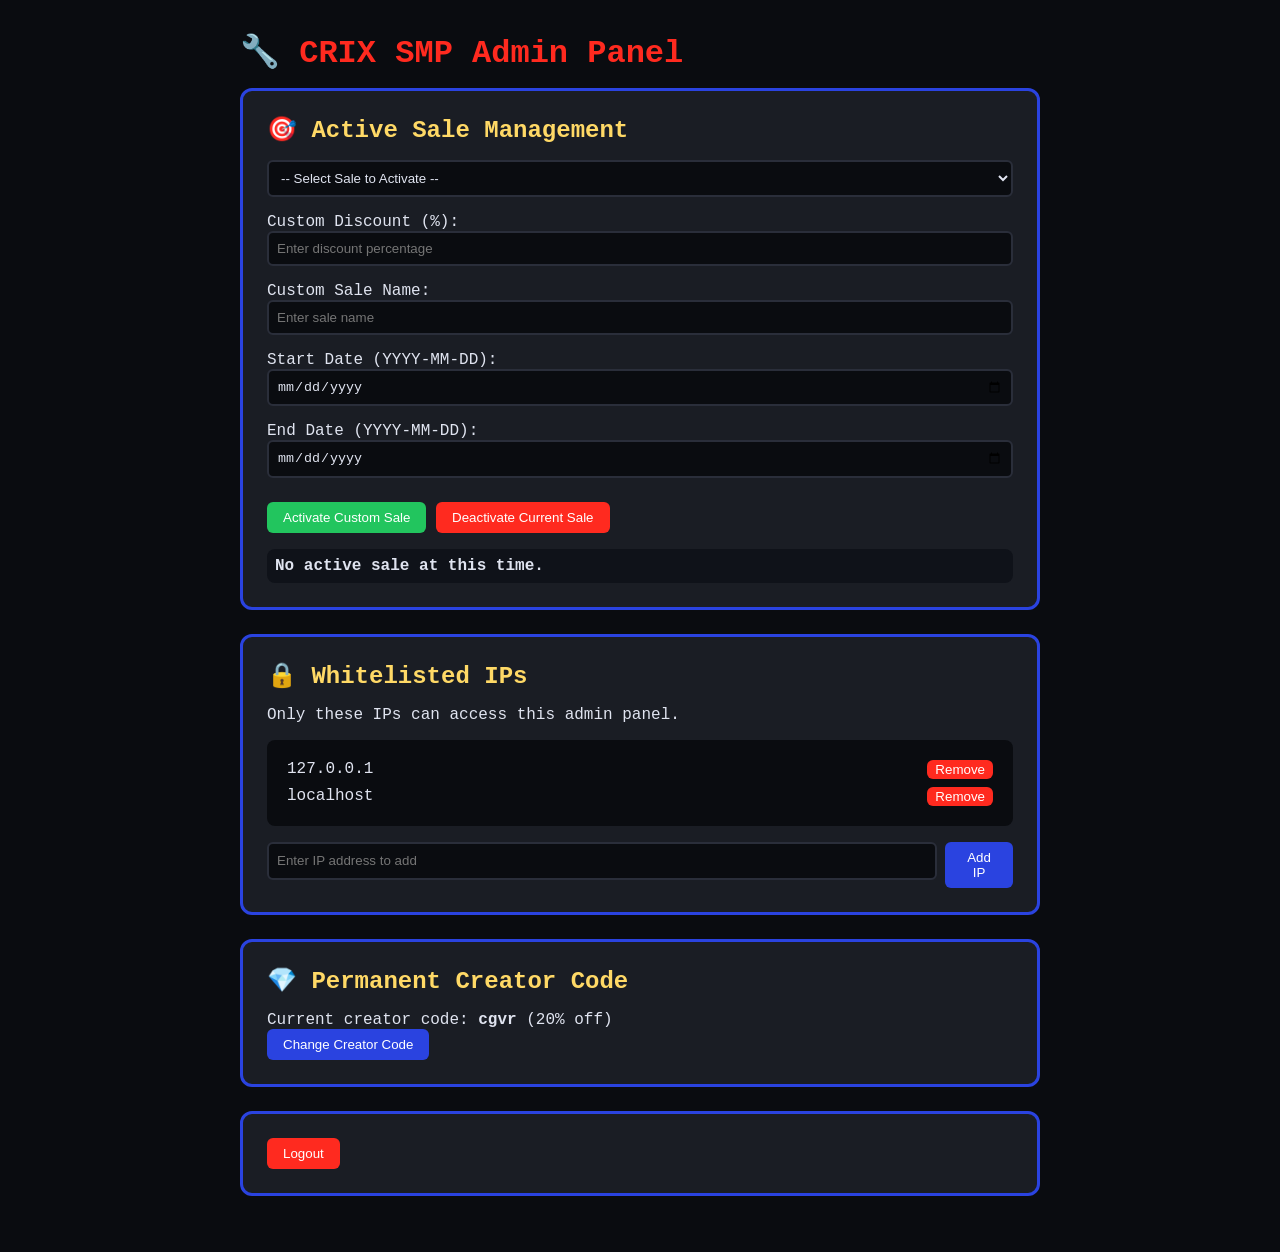
==== admin.html @ f617740c "Add files via upload" ====
<!DOCTYPE html>
<html lang="en">
<head>
    <meta charset="UTF-8">
    <meta name="viewport" content="width=device-width, initial-scale=1.0">
    <title>CRIX SMP - Admin Panel</title>
    <style>
        * { margin: 0; padding: 0; box-sizing: border-box; }
        body {
            background: #0a0c10;
            font-family: 'Courier New', monospace;
            color: #e0e4f0;
            padding: 2rem;
        }
        .admin-container {
            max-width: 800px;
            margin: 0 auto;
        }
        .card {
            background: #1a1d24;
            border: 3px solid #2A43E0;
            border-radius: 12px;
            padding: 1.5rem;
            margin-bottom: 1.5rem;
        }
        h1 { color: #FF2A1F; margin-bottom: 1rem; }
        h2 { color: #FFD966; margin-bottom: 1rem; }
        input, select {
            background: #0a0c10;
            border: 2px solid #2a2e3a;
            color: #e0e4f0;
            padding: 0.5rem;
            border-radius: 6px;
            width: 100%;
            margin-bottom: 0.5rem;
        }
        button {
            background: #2A43E0;
            color: white;
            border: none;
            padding: 0.5rem 1rem;
            cursor: pointer;
            border-radius: 6px;
        }
        button:hover { transform: translate(-2px, -2px); background: #1f36c2; }
        .danger-btn { background: #FF2A1F; }
        .success-btn { background: #22c55e; }
        .sale-item {
            background: #0f1219;
            padding: 1rem;
            margin: 0.5rem 0;
            border-radius: 8px;
        }
        .access-denied {
            text-align: center;
            padding: 3rem;
            color: #FF2A1F;
        }
        .ip-list {
            background: #0a0c10;
            padding: 1rem;
            border-radius: 8px;
            margin-top: 1rem;
        }
    </style>
</head>
<body>
<div class="admin-container" id="adminContent">
    <h1>🔧 CRIX SMP Admin Panel</h1>
    
    <!-- IP Whitelist Check -->
    <div id="accessDenied" class="access-denied" style="display:none;">
        <h2>⛔ ACCESS DENIED</h2>
        <p>Your IP address is not whitelisted to access this panel.</p>
        <p>Contact the server administrator for access.</p>
    </div>
    
    <div id="adminPanel" style="display:none;">
        <!-- Active Sale Management -->
        <div class="card">
            <h2>🎯 Active Sale Management</h2>
            <div class="sale-controls">
                <select id="saleSelect">
                    <option value="">-- Select Sale to Activate --</option>
                </select>
                <div style="margin-top: 0.5rem;">
                    <label>Custom Discount (%):</label>
                    <input type="number" id="customDiscount" placeholder="Enter discount percentage">
                </div>
                <div style="margin-top: 0.5rem;">
                    <label>Custom Sale Name:</label>
                    <input type="text" id="customSaleName" placeholder="Enter sale name">
                </div>
                <div style="margin-top: 0.5rem;">
                    <label>Start Date (YYYY-MM-DD):</label>
                    <input type="date" id="customStartDate">
                </div>
                <div style="margin-top: 0.5rem;">
                    <label>End Date (YYYY-MM-DD):</label>
                    <input type="date" id="customEndDate">
                </div>
                <button id="activateCustomSale" class="success-btn" style="margin-top: 1rem;">Activate Custom Sale</button>
                <button id="deactivateSale" class="danger-btn" style="margin-top: 0.5rem;">Deactivate Current Sale</button>
            </div>
            <div id="currentSaleInfo" style="margin-top: 1rem; padding: 0.5rem; background: #0f1219; border-radius: 8px;"></div>
        </div>
        
        <!-- Whitelisted IPs Management -->
        <div class="card">
            <h2>🔒 Whitelisted IPs</h2>
            <p>Only these IPs can access this admin panel.</p>
            <div class="ip-list" id="ipList"></div>
            <div style="display: flex; gap: 0.5rem; margin-top: 1rem;">
                <input type="text" id="newIp" placeholder="Enter IP address to add">
                <button id="addIpBtn">Add IP</button>
            </div>
        </div>
        
        <!-- Permanent Creator Code -->
        <div class="card">
            <h2>💎 Permanent Creator Code</h2>
            <p>Current creator code: <strong id="creatorCodeDisplay">cgvr</strong> (20% off)</p>
            <button id="editCreatorCodeBtn">Change Creator Code</button>
        </div>
        
        <!-- Logout -->
        <div class="card">
            <button id="logoutBtn" class="danger-btn">Logout</button>
        </div>
    </div>
</div>

<script src="admin.js"></script>
</body>
</html>
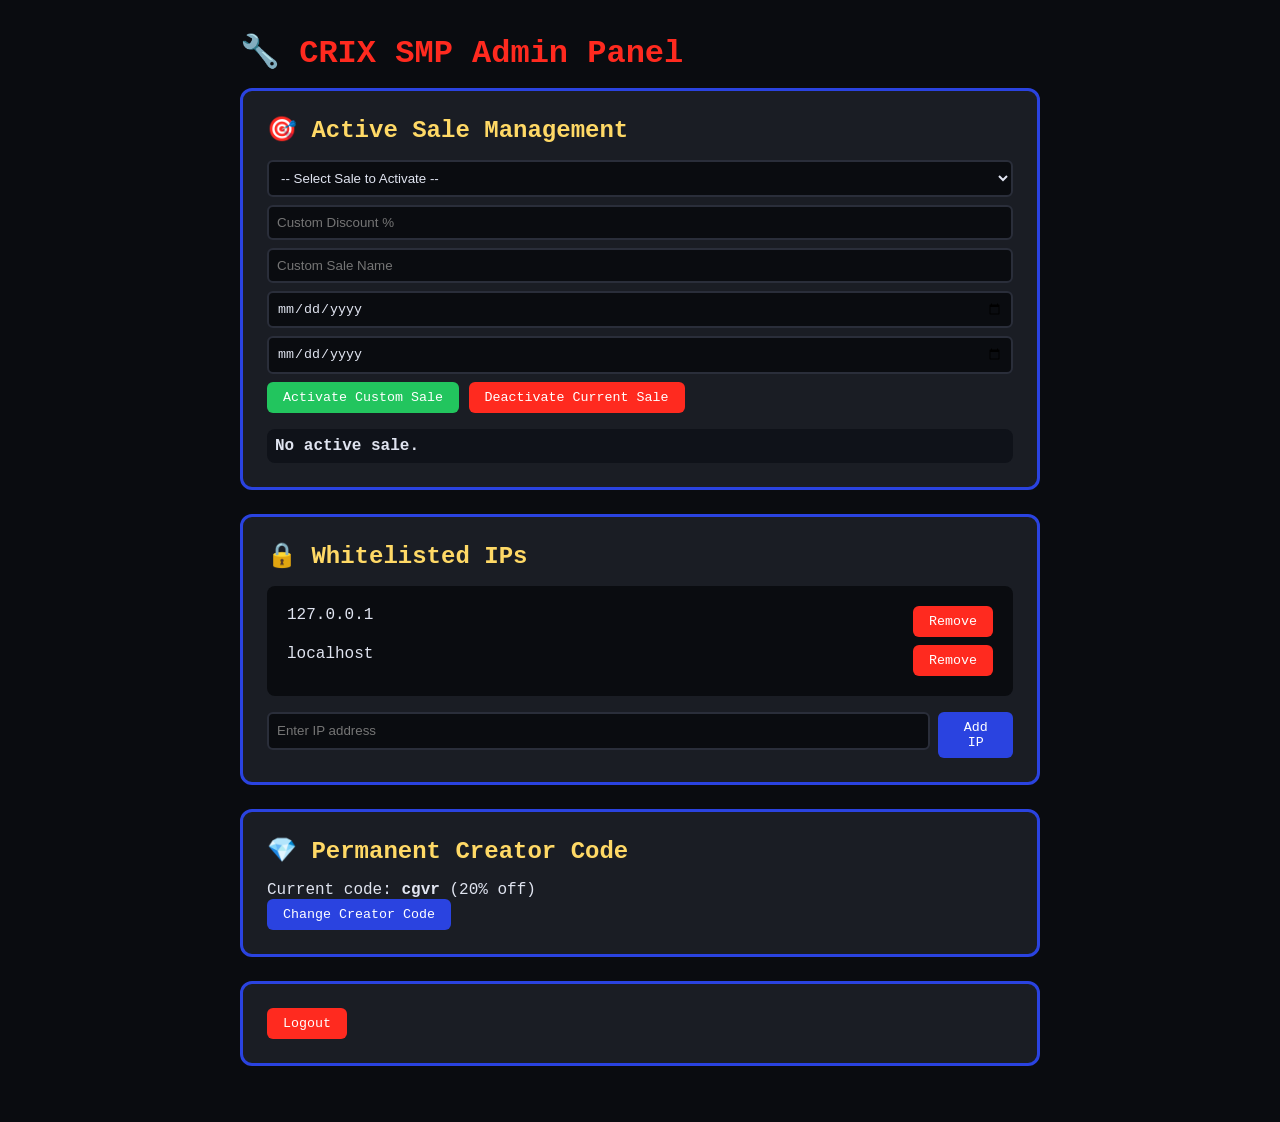
==== commit 84892a23: "Add files via upload" ====
--- a/admin.html
+++ b/admin.html
@@ -4,18 +4,20 @@
     <meta charset="UTF-8">
     <meta name="viewport" content="width=device-width, initial-scale=1.0">
     <title>CRIX SMP - Admin Panel</title>
+    <link rel="icon" type="image/png" href="crixsmplogo.png">
     <style>
         * { margin: 0; padding: 0; box-sizing: border-box; }
+        @font-face {
+            font-family: 'MinecraftBold';
+            src: url('MinecraftBold-nMK1.otf') format('opentype');
+        }
         body {
             background: #0a0c10;
-            font-family: 'Courier New', monospace;
+            font-family: 'MinecraftBold', 'Courier New', monospace;
             color: #e0e4f0;
             padding: 2rem;
         }
-        .admin-container {
-            max-width: 800px;
-            margin: 0 auto;
-        }
+        .admin-container { max-width: 800px; margin: 0 auto; }
         .card {
             background: #1a1d24;
             border: 3px solid #2A43E0;
@@ -41,95 +43,111 @@
             padding: 0.5rem 1rem;
             cursor: pointer;
             border-radius: 6px;
+            font-family: inherit;
         }
         button:hover { transform: translate(-2px, -2px); background: #1f36c2; }
         .danger-btn { background: #FF2A1F; }
         .success-btn { background: #22c55e; }
-        .sale-item {
-            background: #0f1219;
-            padding: 1rem;
-            margin: 0.5rem 0;
-            border-radius: 8px;
-        }
-        .access-denied {
-            text-align: center;
-            padding: 3rem;
-            color: #FF2A1F;
-        }
-        .ip-list {
-            background: #0a0c10;
-            padding: 1rem;
-            border-radius: 8px;
-            margin-top: 1rem;
-        }
+        .ip-list { background: #0a0c10; padding: 1rem; border-radius: 8px; margin-top: 1rem; }
+        .access-denied { text-align: center; padding: 3rem; color: #FF2A1F; }
+        .ip-item { display: flex; justify-content: space-between; padding: 0.25rem; }
     </style>
 </head>
 <body>
 <div class="admin-container" id="adminContent">
-    <h1>🔧 CRIX SMP Admin Panel</h1>
-    
-    <!-- IP Whitelist Check -->
     <div id="accessDenied" class="access-denied" style="display:none;">
         <h2>⛔ ACCESS DENIED</h2>
         <p>Your IP address is not whitelisted to access this panel.</p>
-        <p>Contact the server administrator for access.</p>
     </div>
-    
     <div id="adminPanel" style="display:none;">
-        <!-- Active Sale Management -->
+        <h1>🔧 CRIX SMP Admin Panel</h1>
+        
         <div class="card">
             <h2>🎯 Active Sale Management</h2>
-            <div class="sale-controls">
-                <select id="saleSelect">
-                    <option value="">-- Select Sale to Activate --</option>
-                </select>
-                <div style="margin-top: 0.5rem;">
-                    <label>Custom Discount (%):</label>
-                    <input type="number" id="customDiscount" placeholder="Enter discount percentage">
-                </div>
-                <div style="margin-top: 0.5rem;">
-                    <label>Custom Sale Name:</label>
-                    <input type="text" id="customSaleName" placeholder="Enter sale name">
-                </div>
-                <div style="margin-top: 0.5rem;">
-                    <label>Start Date (YYYY-MM-DD):</label>
-                    <input type="date" id="customStartDate">
-                </div>
-                <div style="margin-top: 0.5rem;">
-                    <label>End Date (YYYY-MM-DD):</label>
-                    <input type="date" id="customEndDate">
-                </div>
-                <button id="activateCustomSale" class="success-btn" style="margin-top: 1rem;">Activate Custom Sale</button>
-                <button id="deactivateSale" class="danger-btn" style="margin-top: 0.5rem;">Deactivate Current Sale</button>
-            </div>
-            <div id="currentSaleInfo" style="margin-top: 1rem; padding: 0.5rem; background: #0f1219; border-radius: 8px;"></div>
+            <select id="saleSelect"><option value="">-- Select Sale to Activate --</option></select>
+            <input type="number" id="customDiscount" placeholder="Custom Discount %">
+            <input type="text" id="customSaleName" placeholder="Custom Sale Name">
+            <input type="date" id="customStartDate">
+            <input type="date" id="customEndDate">
+            <button id="activateCustomSale" class="success-btn">Activate Custom Sale</button>
+            <button id="deactivateSale" class="danger-btn">Deactivate Current Sale</button>
+            <div id="currentSaleInfo" style="margin-top:1rem; padding:0.5rem; background:#0f1219; border-radius:8px;"></div>
         </div>
         
-        <!-- Whitelisted IPs Management -->
         <div class="card">
             <h2>🔒 Whitelisted IPs</h2>
-            <p>Only these IPs can access this admin panel.</p>
             <div class="ip-list" id="ipList"></div>
-            <div style="display: flex; gap: 0.5rem; margin-top: 1rem;">
-                <input type="text" id="newIp" placeholder="Enter IP address to add">
+            <div style="display:flex; gap:0.5rem; margin-top:1rem;">
+                <input type="text" id="newIp" placeholder="Enter IP address">
                 <button id="addIpBtn">Add IP</button>
             </div>
         </div>
         
-        <!-- Permanent Creator Code -->
         <div class="card">
             <h2>💎 Permanent Creator Code</h2>
-            <p>Current creator code: <strong id="creatorCodeDisplay">cgvr</strong> (20% off)</p>
+            <p>Current code: <strong id="creatorCodeDisplay">cgvr</strong> (20% off)</p>
             <button id="editCreatorCodeBtn">Change Creator Code</button>
         </div>
         
-        <!-- Logout -->
-        <div class="card">
-            <button id="logoutBtn" class="danger-btn">Logout</button>
-        </div>
+        <div class="card"><button id="logoutBtn" class="danger-btn">Logout</button></div>
     </div>
 </div>
-
-<script src="admin.js"></script>
+<script>
+    const WHITELISTED_IPS = ['127.0.0.1', 'localhost', 'YOUR_IP_HERE'];
+    async function getUserIP() { try { const r = await fetch('https://api.ipify.org?format=json'); const d = await r.json(); return d.ip; } catch { return '127.0.0.1'; } }
+    async function checkAccess() {
+        const ip = await getUserIP();
+        if (!WHITELISTED_IPS.includes(ip) && ip !== 'YOUR_IP_HERE') {
+            document.getElementById('accessDenied').style.display = 'block';
+            document.getElementById('adminPanel').style.display = 'none';
+        } else {
+            document.getElementById('accessDenied').style.display = 'none';
+            document.getElementById('adminPanel').style.display = 'block';
+            loadSalesList(); loadCurrentSale(); loadIPList();
+        }
+    }
+    async function loadSalesList() {
+        try {
+            const r = await fetch('data/sales.json?t='+Date.now());
+            const sales = await r.json();
+            const select = document.getElementById('saleSelect');
+            select.innerHTML = '<option value="">-- Select Sale --</option>';
+            sales.forEach(s => { const o = document.createElement('option'); o.value = s.name; o.textContent = `${s.name} (${s.discount}%)`; select.appendChild(o); });
+        } catch(e) {}
+    }
+    function loadCurrentSale() {
+        const custom = localStorage.getItem('crix_custom_sale');
+        const info = document.getElementById('currentSaleInfo');
+        if (custom) { const s = JSON.parse(custom); info.innerHTML = `<strong>Active Custom Sale:</strong> ${s.name} - ${s.discount}% OFF`; }
+        else info.innerHTML = `<strong>No active sale.</strong>`;
+    }
+    function activateCustomSale() {
+        const discount = document.getElementById('customDiscount').value;
+        const name = document.getElementById('customSaleName').value;
+        const start = document.getElementById('customStartDate').value;
+        const end = document.getElementById('customEndDate').value;
+        if (!discount || !name || !start || !end) { alert('Fill all fields'); return; }
+        localStorage.setItem('crix_custom_sale', JSON.stringify({ name: name.toUpperCase(), start, end, discount: parseInt(discount), active: true }));
+        alert(`Custom sale "${name}" activated!`); location.reload();
+    }
+    function deactivateSale() { localStorage.removeItem('crix_custom_sale'); alert('Sale deactivated!'); location.reload(); }
+    function loadIPList() {
+        let ips = JSON.parse(localStorage.getItem('crix_whitelisted_ips') || '["127.0.0.1","localhost"]');
+        const div = document.getElementById('ipList');
+        div.innerHTML = ips.map(ip => `<div class="ip-item"><span>${ip}</span><button onclick="removeIP('${ip}')" style="background:#FF2A1F;">Remove</button></div>`).join('');
+    }
+    function addIP() { const ip = document.getElementById('newIp').value.trim(); if(!ip) return; let ips = JSON.parse(localStorage.getItem('crix_whitelisted_ips') || '[]'); if(!ips.includes(ip)){ ips.push(ip); localStorage.setItem('crix_whitelisted_ips',JSON.stringify(ips)); loadIPList(); alert(`Added ${ip}`); } }
+    function removeIP(ip) { let ips = JSON.parse(localStorage.getItem('crix_whitelisted_ips') || '[]'); ips = ips.filter(i=>i!==ip); localStorage.setItem('crix_whitelisted_ips',JSON.stringify(ips)); loadIPList(); }
+    function editCreatorCode() { const newCode = prompt('Enter new creator code:', localStorage.getItem('crix_creator_code') || 'cgvr'); if(newCode) { localStorage.setItem('crix_creator_code', newCode.toLowerCase()); document.getElementById('creatorCodeDisplay').innerText = newCode.toLowerCase(); alert(`Creator code changed to "${newCode}"`); } }
+    document.addEventListener('DOMContentLoaded', () => {
+        checkAccess();
+        document.getElementById('creatorCodeDisplay').innerText = localStorage.getItem('crix_creator_code') || 'cgvr';
+        document.getElementById('activateCustomSale')?.addEventListener('click', activateCustomSale);
+        document.getElementById('deactivateSale')?.addEventListener('click', deactivateSale);
+        document.getElementById('addIpBtn')?.addEventListener('click', addIP);
+        document.getElementById('editCreatorCodeBtn')?.addEventListener('click', editCreatorCode);
+    });
+    window.removeIP = removeIP;
+</script>
 </body>
 </html>
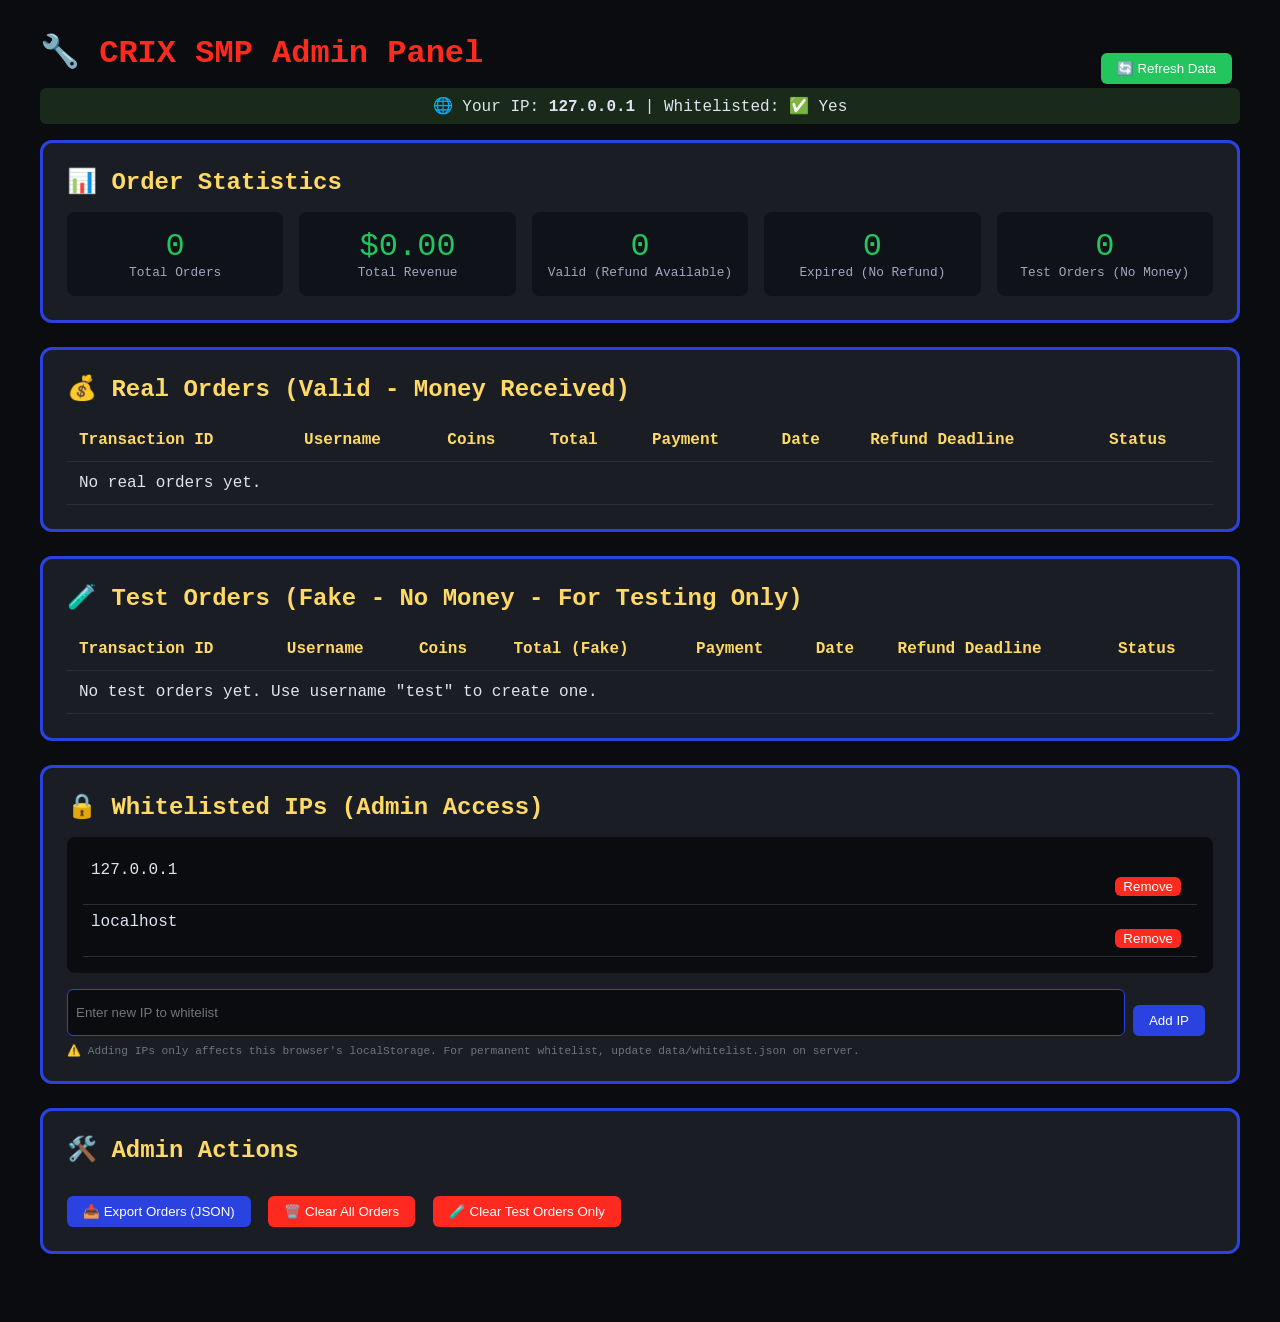
==== commit 1440061f: "Update admin.html" ====
--- a/admin.html
+++ b/admin.html
@@ -7,147 +7,289 @@
     <link rel="icon" type="image/png" href="crixsmplogo.png">
     <style>
         * { margin: 0; padding: 0; box-sizing: border-box; }
-        @font-face {
-            font-family: 'MinecraftBold';
-            src: url('MinecraftBold-nMK1.otf') format('opentype');
-        }
-        body {
-            background: #0a0c10;
-            font-family: 'MinecraftBold', 'Courier New', monospace;
-            color: #e0e4f0;
-            padding: 2rem;
-        }
-        .admin-container { max-width: 800px; margin: 0 auto; }
-        .card {
-            background: #1a1d24;
-            border: 3px solid #2A43E0;
-            border-radius: 12px;
-            padding: 1.5rem;
-            margin-bottom: 1.5rem;
-        }
+        @font-face { font-family: 'MinecraftBold'; src: url('MinecraftBold-nMK1.otf') format('opentype'); }
+        body { background: #0a0c10; font-family: 'MinecraftBold', monospace; color: #e0e4f0; padding: 2rem; }
+        .admin-container { max-width: 1200px; margin: 0 auto; }
+        .card { background: #1a1d24; border: 3px solid #2A43E0; border-radius: 12px; padding: 1.5rem; margin-bottom: 1.5rem; }
         h1 { color: #FF2A1F; margin-bottom: 1rem; }
         h2 { color: #FFD966; margin-bottom: 1rem; }
-        input, select {
-            background: #0a0c10;
-            border: 2px solid #2a2e3a;
-            color: #e0e4f0;
-            padding: 0.5rem;
-            border-radius: 6px;
-            width: 100%;
-            margin-bottom: 0.5rem;
-        }
-        button {
-            background: #2A43E0;
-            color: white;
-            border: none;
-            padding: 0.5rem 1rem;
-            cursor: pointer;
-            border-radius: 6px;
-            font-family: inherit;
-        }
+        .order-table { width: 100%; border-collapse: collapse; }
+        .order-table th, .order-table td { padding: 0.75rem; text-align: left; border-bottom: 1px solid #2a2e3a; }
+        .order-table th { color: #FFD966; }
+        .valid { color: #22c55e; }
+        .invalid { color: #FF2A1F; }
+        .test-order { background: #1a2a1a; }
+        button { background: #2A43E0; color: white; border: none; padding: 0.5rem 1rem; cursor: pointer; border-radius: 6px; margin-top: 1rem; margin-right: 0.5rem; }
         button:hover { transform: translate(-2px, -2px); background: #1f36c2; }
         .danger-btn { background: #FF2A1F; }
-        .success-btn { background: #22c55e; }
+        .danger-btn:hover { background: #cc1a10; }
+        .access-denied { text-align: center; padding: 3rem; color: #FF2A1F; background: #1a1d24; border-radius: 12px; }
         .ip-list { background: #0a0c10; padding: 1rem; border-radius: 8px; margin-top: 1rem; }
-        .access-denied { text-align: center; padding: 3rem; color: #FF2A1F; }
-        .ip-item { display: flex; justify-content: space-between; padding: 0.25rem; }
+        .ip-item { display: flex; justify-content: space-between; padding: 0.5rem; border-bottom: 1px solid #2a2e3a; }
+        .refresh-btn { background: #22c55e; }
+        .stats-grid { display: grid; grid-template-columns: repeat(auto-fit, minmax(150px, 1fr)); gap: 1rem; margin-top: 1rem; }
+        .stat-card { background: #0f1219; padding: 1rem; border-radius: 8px; text-align: center; }
+        .stat-number { font-size: 2rem; color: #22c55e; }
+        .stat-label { font-size: 0.8rem; color: #a0a8c0; }
+        .current-ip { background: #1a2a1a; padding: 0.5rem; border-radius: 6px; margin-bottom: 1rem; text-align: center; }
     </style>
 </head>
 <body>
-<div class="admin-container" id="adminContent">
+<div class="admin-container">
     <div id="accessDenied" class="access-denied" style="display:none;">
         <h2>⛔ ACCESS DENIED</h2>
         <p>Your IP address is not whitelisted to access this panel.</p>
+        <p>If you believe this is an error, contact the server administrator.</p>
+        <div id="currentIpDisplay"></div>
     </div>
     <div id="adminPanel" style="display:none;">
-        <h1>🔧 CRIX SMP Admin Panel</h1>
-        
-        <div class="card">
-            <h2>🎯 Active Sale Management</h2>
-            <select id="saleSelect"><option value="">-- Select Sale to Activate --</option></select>
-            <input type="number" id="customDiscount" placeholder="Custom Discount %">
-            <input type="text" id="customSaleName" placeholder="Custom Sale Name">
-            <input type="date" id="customStartDate">
-            <input type="date" id="customEndDate">
-            <button id="activateCustomSale" class="success-btn">Activate Custom Sale</button>
-            <button id="deactivateSale" class="danger-btn">Deactivate Current Sale</button>
-            <div id="currentSaleInfo" style="margin-top:1rem; padding:0.5rem; background:#0f1219; border-radius:8px;"></div>
-        </div>
-        
-        <div class="card">
-            <h2>🔒 Whitelisted IPs</h2>
-            <div class="ip-list" id="ipList"></div>
-            <div style="display:flex; gap:0.5rem; margin-top:1rem;">
-                <input type="text" id="newIp" placeholder="Enter IP address">
+        <div style="display: flex; justify-content: space-between; align-items: center; flex-wrap: wrap;">
+            <h1>🔧 CRIX SMP Admin Panel</h1>
+            <button class="refresh-btn" onclick="loadOrders()">🔄 Refresh Data</button>
+        </div>
+        <div class="current-ip" id="adminIpDisplay"></div>
+        
+        <div class="card">
+            <h2>📊 Order Statistics</h2>
+            <div id="stats" class="stats-grid"></div>
+        </div>
+        
+        <div class="card">
+            <h2>💰 Real Orders (Valid - Money Received)</h2>
+            <div id="realOrdersList">Loading...</div>
+        </div>
+        
+        <div class="card">
+            <h2>🧪 Test Orders (Fake - No Money - For Testing Only)</h2>
+            <div id="testOrdersList">Loading...</div>
+        </div>
+        
+        <div class="card">
+            <h2>🔒 Whitelisted IPs (Admin Access)</h2>
+            <div id="ipList" class="ip-list"></div>
+            <div style="display: flex; gap: 0.5rem; margin-top: 1rem; flex-wrap: wrap;">
+                <input type="text" id="newIp" placeholder="Enter new IP to whitelist" style="flex:1; background:#0a0c10; border:1px solid #2A43E0; color:white; padding:0.5rem; border-radius:6px;">
                 <button id="addIpBtn">Add IP</button>
             </div>
-        </div>
-        
-        <div class="card">
-            <h2>💎 Permanent Creator Code</h2>
-            <p>Current code: <strong id="creatorCodeDisplay">cgvr</strong> (20% off)</p>
-            <button id="editCreatorCodeBtn">Change Creator Code</button>
-        </div>
-        
-        <div class="card"><button id="logoutBtn" class="danger-btn">Logout</button></div>
+            <p style="font-size:0.7rem; margin-top:0.5rem; color:#6c757d;">⚠️ Adding IPs only affects this browser's localStorage. For permanent whitelist, update data/whitelist.json on server.</p>
+        </div>
+        
+        <div class="card">
+            <h2>🛠️ Admin Actions</h2>
+            <button onclick="exportOrders()">📥 Export Orders (JSON)</button>
+            <button onclick="clearOrders()" class="danger-btn">🗑️ Clear All Orders</button>
+            <button onclick="clearTestOrders()" class="danger-btn">🧪 Clear Test Orders Only</button>
+        </div>
     </div>
 </div>
+
 <script>
-    const WHITELISTED_IPS = ['127.0.0.1', 'localhost', 'YOUR_IP_HERE'];
-    async function getUserIP() { try { const r = await fetch('https://api.ipify.org?format=json'); const d = await r.json(); return d.ip; } catch { return '127.0.0.1'; } }
+    // Whitelist loaded from JSON file
+    let WHITELISTED_IPS = [];
+    
+    async function loadWhitelist() {
+        try {
+            const response = await fetch('data/whitelist.json?t=' + Date.now());
+            if (response.ok) {
+                const data = await response.json();
+                WHITELISTED_IPS = data.whitelisted_ips || ['127.0.0.1', 'localhost'];
+            } else {
+                WHITELISTED_IPS = ['127.0.0.1', 'localhost'];
+            }
+        } catch (error) {
+            console.error('Failed to load whitelist:', error);
+            WHITELISTED_IPS = ['127.0.0.1', 'localhost'];
+        }
+        // Also check localStorage for locally added IPs
+        const localIps = JSON.parse(localStorage.getItem('crix_admin_ips') || '[]');
+        WHITELISTED_IPS = [...new Set([...WHITELISTED_IPS, ...localIps])];
+    }
+    
+    async function getUserIP() {
+        try {
+            const response = await fetch('https://api.ipify.org?format=json');
+            const data = await response.json();
+            return data.ip;
+        } catch (error) {
+            return '127.0.0.1';
+        }
+    }
+    
     async function checkAccess() {
-        const ip = await getUserIP();
-        if (!WHITELISTED_IPS.includes(ip) && ip !== 'YOUR_IP_HERE') {
+        await loadWhitelist();
+        const userIP = await getUserIP();
+        const isWhitelisted = WHITELISTED_IPS.includes(userIP) || WHITELISTED_IPS.includes('YOUR_IP_HERE');
+        
+        document.getElementById('adminIpDisplay').innerHTML = `🌐 Your IP: <strong>${userIP}</strong> | Whitelisted: ${isWhitelisted ? '✅ Yes' : '❌ No'}`;
+        
+        if (!isWhitelisted) {
             document.getElementById('accessDenied').style.display = 'block';
             document.getElementById('adminPanel').style.display = 'none';
+            document.getElementById('currentIpDisplay').innerHTML = `<p>Your IP: <strong>${userIP}</strong></p><p>Contact admin to add this IP to whitelist.</p>`;
         } else {
             document.getElementById('accessDenied').style.display = 'none';
             document.getElementById('adminPanel').style.display = 'block';
-            loadSalesList(); loadCurrentSale(); loadIPList();
-        }
-    }
-    async function loadSalesList() {
-        try {
-            const r = await fetch('data/sales.json?t='+Date.now());
-            const sales = await r.json();
-            const select = document.getElementById('saleSelect');
-            select.innerHTML = '<option value="">-- Select Sale --</option>';
-            sales.forEach(s => { const o = document.createElement('option'); o.value = s.name; o.textContent = `${s.name} (${s.discount}%)`; select.appendChild(o); });
-        } catch(e) {}
-    }
-    function loadCurrentSale() {
-        const custom = localStorage.getItem('crix_custom_sale');
-        const info = document.getElementById('currentSaleInfo');
-        if (custom) { const s = JSON.parse(custom); info.innerHTML = `<strong>Active Custom Sale:</strong> ${s.name} - ${s.discount}% OFF`; }
-        else info.innerHTML = `<strong>No active sale.</strong>`;
-    }
-    function activateCustomSale() {
-        const discount = document.getElementById('customDiscount').value;
-        const name = document.getElementById('customSaleName').value;
-        const start = document.getElementById('customStartDate').value;
-        const end = document.getElementById('customEndDate').value;
-        if (!discount || !name || !start || !end) { alert('Fill all fields'); return; }
-        localStorage.setItem('crix_custom_sale', JSON.stringify({ name: name.toUpperCase(), start, end, discount: parseInt(discount), active: true }));
-        alert(`Custom sale "${name}" activated!`); location.reload();
-    }
-    function deactivateSale() { localStorage.removeItem('crix_custom_sale'); alert('Sale deactivated!'); location.reload(); }
-    function loadIPList() {
-        let ips = JSON.parse(localStorage.getItem('crix_whitelisted_ips') || '["127.0.0.1","localhost"]');
-        const div = document.getElementById('ipList');
-        div.innerHTML = ips.map(ip => `<div class="ip-item"><span>${ip}</span><button onclick="removeIP('${ip}')" style="background:#FF2A1F;">Remove</button></div>`).join('');
-    }
-    function addIP() { const ip = document.getElementById('newIp').value.trim(); if(!ip) return; let ips = JSON.parse(localStorage.getItem('crix_whitelisted_ips') || '[]'); if(!ips.includes(ip)){ ips.push(ip); localStorage.setItem('crix_whitelisted_ips',JSON.stringify(ips)); loadIPList(); alert(`Added ${ip}`); } }
-    function removeIP(ip) { let ips = JSON.parse(localStorage.getItem('crix_whitelisted_ips') || '[]'); ips = ips.filter(i=>i!==ip); localStorage.setItem('crix_whitelisted_ips',JSON.stringify(ips)); loadIPList(); }
-    function editCreatorCode() { const newCode = prompt('Enter new creator code:', localStorage.getItem('crix_creator_code') || 'cgvr'); if(newCode) { localStorage.setItem('crix_creator_code', newCode.toLowerCase()); document.getElementById('creatorCodeDisplay').innerText = newCode.toLowerCase(); alert(`Creator code changed to "${newCode}"`); } }
+            loadOrders();
+            displayIPList();
+        }
+    }
+    
+    function loadOrders() {
+        // Load real orders
+        const realOrders = JSON.parse(localStorage.getItem('crix_orders') || '[]');
+        const testOrders = JSON.parse(localStorage.getItem('crix_test_orders') || '[]');
+        const now = new Date();
+        
+        // Calculate stats
+        const totalRevenue = realOrders.reduce((sum, o) => sum + o.total, 0);
+        const validOrders = realOrders.filter(o => now <= new Date(o.refundDeadline)).length;
+        const expiredOrders = realOrders.length - validOrders;
+        
+        document.getElementById('stats').innerHTML = `
+            <div class="stat-card"><div class="stat-number">${realOrders.length}</div><div class="stat-label">Total Orders</div></div>
+            <div class="stat-card"><div class="stat-number">$${totalRevenue.toFixed(2)}</div><div class="stat-label">Total Revenue</div></div>
+            <div class="stat-card"><div class="stat-number">${validOrders}</div><div class="stat-label">Valid (Refund Available)</div></div>
+            <div class="stat-card"><div class="stat-number">${expiredOrders}</div><div class="stat-label">Expired (No Refund)</div></div>
+            <div class="stat-card"><div class="stat-number">${testOrders.length}</div><div class="stat-label">Test Orders (No Money)</div></div>
+        `;
+        
+        // Real Orders Table
+        let realHtml = '<table class="order-table"><tr><th>Transaction ID</th><th>Username</th><th>Coins</th><th>Total</th><th>Payment</th><th>Date</th><th>Refund Deadline</th><th>Status</th></tr>';
+        
+        for (const order of realOrders) {
+            const refundDate = new Date(order.refundDeadline);
+            const isValid = now <= refundDate;
+            realHtml += `<tr>
+                <td>${order.transactionId}</td>
+                <td>${order.username}${order.giftTo ? `<br><small>🎁 → ${order.giftTo}</small>` : ''}</td>
+                <td>${order.coins.toLocaleString()}</td>
+                <td>$${order.total.toFixed(2)}</td>
+                <td>${order.paymentMethod}</td>
+                <td>${new Date(order.date).toLocaleDateString()}</td>
+                <td>${refundDate.toLocaleDateString()}</td>
+                <td class="${isValid ? 'valid' : 'invalid'}">${isValid ? '✅ Valid' : '❌ Expired'}</td>
+            </tr>`;
+        }
+        if (realOrders.length === 0) realHtml += '<tr><td colspan="8">No real orders yet.</td></tr>';
+        realHtml += '</table>';
+        document.getElementById('realOrdersList').innerHTML = realHtml;
+        
+        // Test Orders Table
+        let testHtml = '<table class="order-table"><tr><th>Transaction ID</th><th>Username</th><th>Coins</th><th>Total (Fake)</th><th>Payment</th><th>Date</th><th>Refund Deadline</th><th>Status</th></tr>';
+        
+        for (const order of testOrders) {
+            const refundDate = new Date(order.refundDeadline);
+            const isValid = now <= refundDate;
+            testHtml += `<tr class="test-order">
+                <td>🧪 ${order.transactionId}</td>
+                <td>${order.username}${order.giftTo ? `<br><small>🎁 → ${order.giftTo}</small>` : ''}</td>
+                <td>${order.coins.toLocaleString()}</td>
+                <td>$${order.total.toFixed(2)} <small>(TEST)</small></td>
+                <td>${order.paymentMethod}</td>
+                <td>${new Date(order.date).toLocaleDateString()}</td>
+                <td>${refundDate.toLocaleDateString()}</td>
+                <td class="${isValid ? 'valid' : 'invalid'}">${isValid ? '✅ TEST' : '❌ Expired Test'}</td>
+            </tr>`;
+        }
+        if (testOrders.length === 0) testHtml += '<tr><td colspan="8">No test orders yet. Use username "test" to create one.</td></tr>';
+        testHtml += '</table>';
+        document.getElementById('testOrdersList').innerHTML = testHtml;
+    }
+    
+    function displayIPList() {
+        const ipListDiv = document.getElementById('ipList');
+        const allIPs = [...WHITELISTED_IPS];
+        ipListDiv.innerHTML = allIPs.map(ip => `<div class="ip-item"><span>${ip}</span><button onclick="removeIP('${ip}')" style="background:#FF2A1F; padding:2px 8px;">Remove</button></div>`).join('');
+        if (allIPs.length === 0) ipListDiv.innerHTML = '<p>No IPs whitelisted.</p>';
+    }
+    
+    function addIP() {
+        const newIp = document.getElementById('newIp').value.trim();
+        if (!newIp) return;
+        let ips = JSON.parse(localStorage.getItem('crix_admin_ips') || '[]');
+        if (!ips.includes(newIp)) {
+            ips.push(newIp);
+            localStorage.setItem('crix_admin_ips', JSON.stringify(ips));
+            WHITELISTED_IPS.push(newIp);
+            displayIPList();
+            alert(`Added ${newIp} to whitelist (local only). To make permanent, add to data/whitelist.json`);
+        } else {
+            alert('IP already in whitelist');
+        }
+        document.getElementById('newIp').value = '';
+    }
+    
+    function removeIP(ip) {
+        let ips = JSON.parse(localStorage.getItem('crix_admin_ips') || '[]');
+        ips = ips.filter(i => i !== ip);
+        localStorage.setItem('crix_admin_ips', JSON.stringify(ips));
+        const index = WHITELISTED_IPS.indexOf(ip);
+        if (index !== -1) WHITELISTED_IPS.splice(index, 1);
+        displayIPList();
+        alert(`Removed ${ip} from local whitelist.`);
+    }
+    
+    function exportOrders() {
+        const realOrders = JSON.parse(localStorage.getItem('crix_orders') || '[]');
+        const testOrders = JSON.parse(localStorage.getItem('crix_test_orders') || '[]');
+        const exportData = {
+            exportDate: new Date().toISOString(),
+            realOrders: realOrders,
+            testOrders: testOrders,
+            totalRealRevenue: realOrders.reduce((s, o) => s + o.total, 0),
+            totalRealOrders: realOrders.length,
+            totalTestOrders: testOrders.length
+        };
+        const dataStr = JSON.stringify(exportData, null, 2);
+        const blob = new Blob([dataStr], {type: 'application/json'});
+        const url = URL.createObjectURL(blob);
+        const a = document.createElement('a');
+        a.href = url;
+        a.download = `crix_orders_${new Date().toISOString().slice(0,19)}.json`;
+        a.click();
+        URL.revokeObjectURL(url);
+        alert('Orders exported successfully!');
+    }
+    
+    function clearOrders() {
+        if (confirm('⚠️ WARNING: This will delete ALL REAL order records. This cannot be undone. Are you sure?')) {
+            localStorage.removeItem('crix_orders');
+            loadOrders();
+            alert('All real orders cleared.');
+        }
+    }
+    
+    function clearTestOrders() {
+        if (confirm('⚠️ This will delete all TEST orders (fake orders). Are you sure?')) {
+            localStorage.removeItem('crix_test_orders');
+            loadOrders();
+            alert('Test orders cleared.');
+        }
+    }
+    
+    // Auto-refresh every 10 seconds
+    let refreshInterval;
+    function startAutoRefresh() {
+        if (refreshInterval) clearInterval(refreshInterval);
+        refreshInterval = setInterval(() => {
+            if (document.getElementById('adminPanel').style.display !== 'none') {
+                loadOrders();
+            }
+        }, 10000);
+    }
+    
     document.addEventListener('DOMContentLoaded', () => {
         checkAccess();
-        document.getElementById('creatorCodeDisplay').innerText = localStorage.getItem('crix_creator_code') || 'cgvr';
-        document.getElementById('activateCustomSale')?.addEventListener('click', activateCustomSale);
-        document.getElementById('deactivateSale')?.addEventListener('click', deactivateSale);
+        startAutoRefresh();
         document.getElementById('addIpBtn')?.addEventListener('click', addIP);
-        document.getElementById('editCreatorCodeBtn')?.addEventListener('click', editCreatorCode);
     });
+    
+    window.loadOrders = loadOrders;
+    window.exportOrders = exportOrders;
+    window.clearOrders = clearOrders;
+    window.clearTestOrders = clearTestOrders;
+    window.addIP = addIP;
     window.removeIP = removeIP;
 </script>
 </body>
-</html>+</html>
